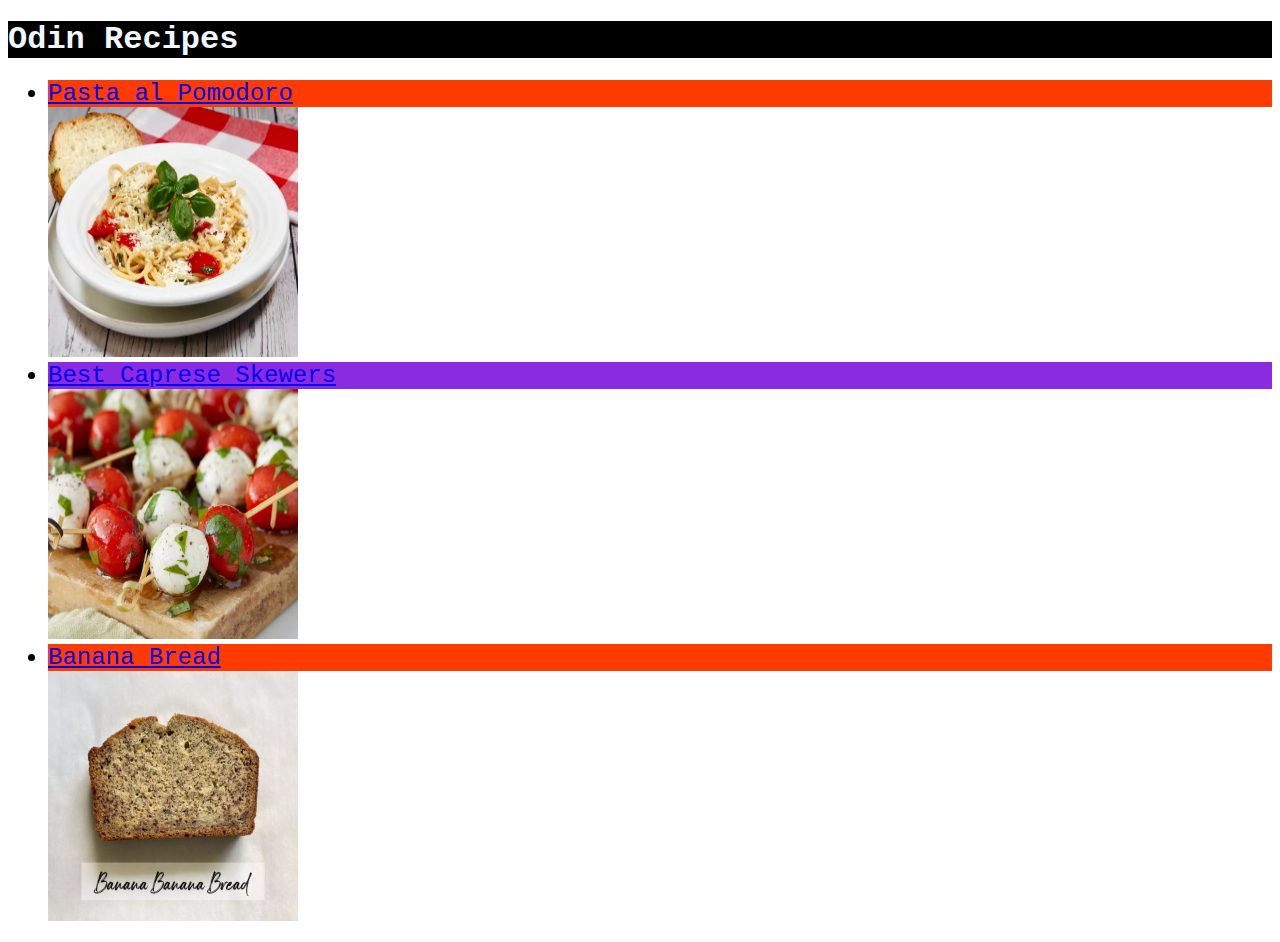
==== index.html @ af93b1ff "Modified index.html and added styles.css Added lik to the new styles.css file in the index.html Adde" ====
<!DOCTYPE html>
<html lang="en">

<head>
    <meta charset="UTF-8">
    <title>Recipes</title>
    <link rel="stylesheet" href="styles.css">
</head>

<body>
    <h1 class="title">Odin Recipes</h1>
    <ul>
        <li class="name one"><a href="./recipes/food/pastaalpomodoro.html" target="_blank" rel="noopener noreferrer">Pasta al Pomodoro</a></li>
        <img class="rec-pic-one" src="./images/pastaalpomodoro.jpg" alt="Picture of a pasta al Pomodoro" height="250" width="250"></li>
        <li class="name two"><a href="./recipes/food/caprese_skewers.html" target="_blank" rel="noopener noreferrer">Best Caprese Skewers</a></li>
        <img class="rec-pic-two" src="./images/capreseskewers.jpg" alt="Picture of caprese skewers" height="250" width="250"></li>
        <li class="name three"><a href="./recipes/food/banana_bread.html" target="_blank" rel="noopener noreferrer">Banana Bread</a></li>
        <img class="rec-pic-three" src="./images/bananabread.jpg" alt="Picutre of banana bread" height="250" width="250"></li>
    </ul>
</body>

</html>
---- styles.css ----
body {
    font-family: 'Courier New', Courier, monospace;
}

.title {
    background-color: black;
    color: aliceblue;
    font-size: 32px;
    font-weight: 900;

}

.name {
    background-color: hsl(14, 100%, 50%);
    color: black;
    font-size: 24px;
    font-weight: 500;
}

.two {
    background-color: blueviolet;
    color: black;
    font-size: 24px;
    font-weight: 500;
}

.rec-pic-one {
    background-color: brown;
    color: black;
}
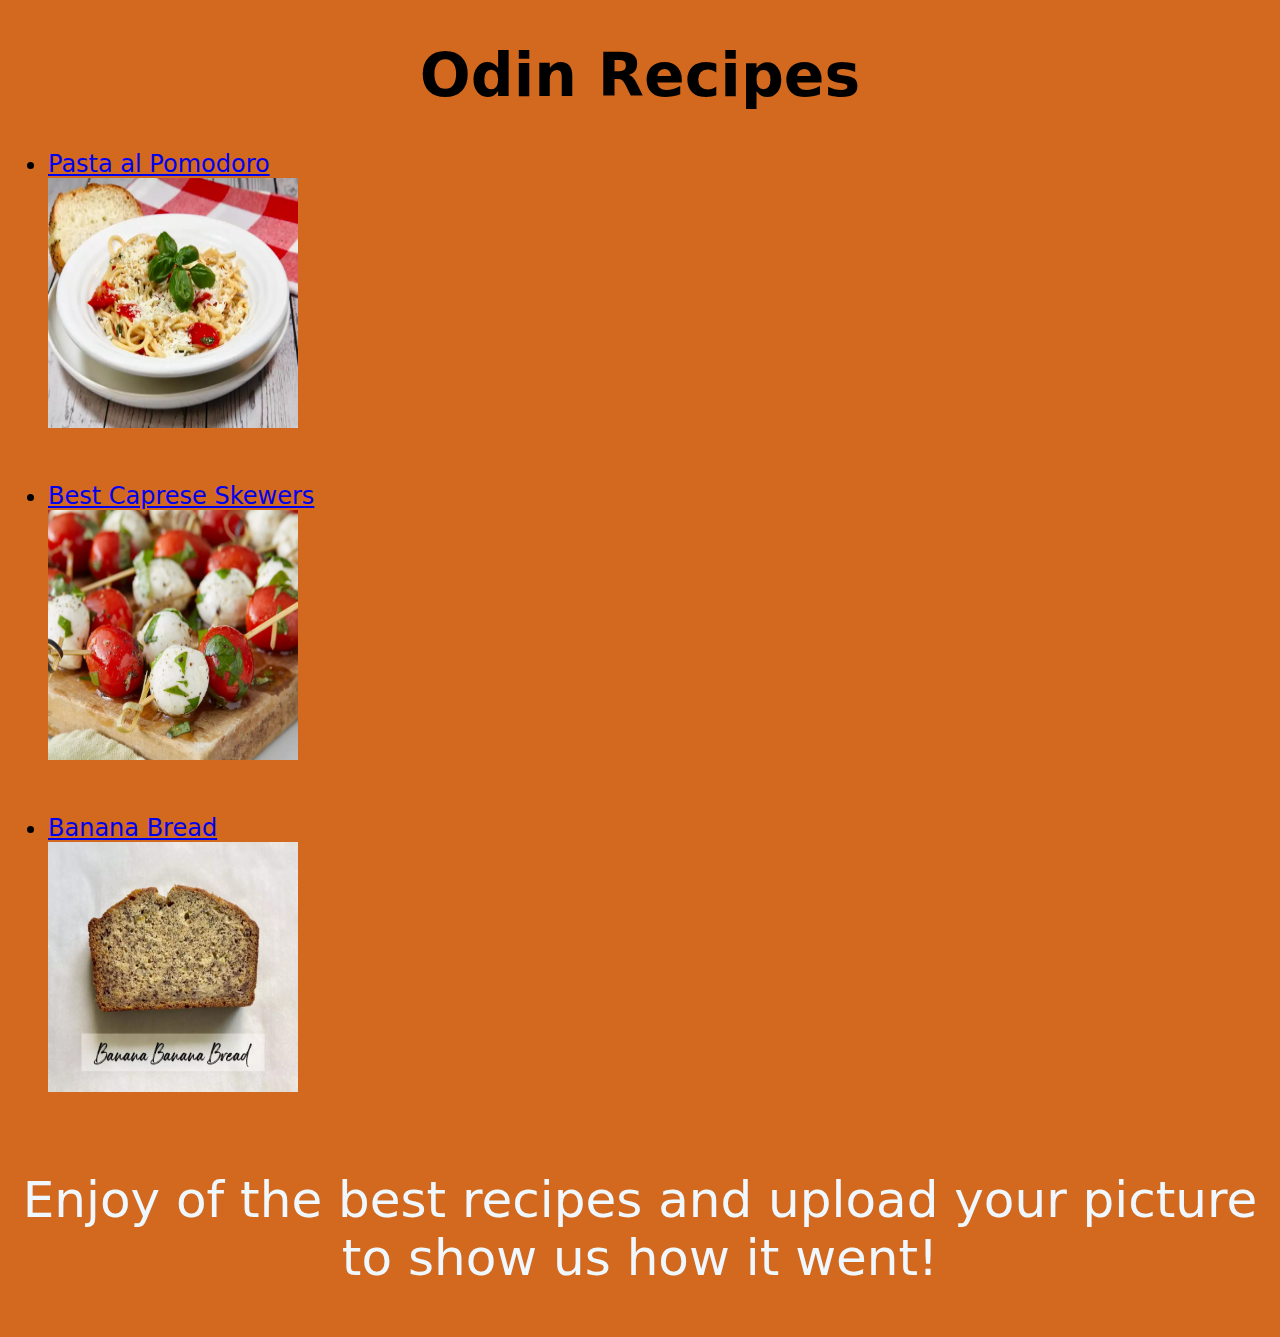
==== commit 5bab6041: "CSS Cascade Added the font family and background color for the principal page. Changed the title of " ====
--- a/index.html
+++ b/index.html
@@ -10,13 +10,20 @@
 <body>
     <h1 class="title">Odin Recipes</h1>
     <ul>
-        <li class="name one"><a href="./recipes/food/pastaalpomodoro.html" target="_blank" rel="noopener noreferrer">Pasta al Pomodoro</a></li>
-        <img class="rec-pic-one" src="./images/pastaalpomodoro.jpg" alt="Picture of a pasta al Pomodoro" height="250" width="250"></li>
-        <li class="name two"><a href="./recipes/food/caprese_skewers.html" target="_blank" rel="noopener noreferrer">Best Caprese Skewers</a></li>
-        <img class="rec-pic-two" src="./images/capreseskewers.jpg" alt="Picture of caprese skewers" height="250" width="250"></li>
-        <li class="name three"><a href="./recipes/food/banana_bread.html" target="_blank" rel="noopener noreferrer">Banana Bread</a></li>
-        <img class="rec-pic-three" src="./images/bananabread.jpg" alt="Picutre of banana bread" height="250" width="250"></li>
+        <div>
+            <li class="name one"><a href="./recipes/food/pastaalpomodoro.html" target="_blank" rel="noopener noreferrer">Pasta al Pomodoro</a></li>
+            <img class="spaced-image" src="./images/pastaalpomodoro.jpg" alt="Picture of a pasta al Pomodoro" height="250" width="250"></li>  
+        </div>
+        <div>
+            <li class="name two"><a href="./recipes/food/caprese_skewers.html" target="_blank" rel="noopener noreferrer">Best Caprese Skewers</a></li>
+            <img class="spaced-image" src="./images/capreseskewers.jpg" alt="Picture of caprese skewers" height="250" width="250"></li>
+        </div>
+        <div>
+            <li class="name three"><a href="./recipes/food/banana_bread.html" target="_blank" rel="noopener noreferrer">Banana Bread</a></li>
+            <img class="spaced-image" src="./images/bananabread.jpg" alt="Picutre of banana bread" height="250" width="250"></li>
+        </div>
     </ul>
+    <p class="description">Enjoy of the best recipes and upload your picture to show us how it went!</p>
 </body>
 
 </html>--- a/styles.css
+++ b/styles.css
@@ -1,31 +1,30 @@
 body {
-    font-family: 'Courier New', Courier, monospace;
+    font-family: system-ui, -apple-system, BlinkMacSystemFont, 'Segoe UI', Roboto, Oxygen, Ubuntu, Cantarell, 'Open Sans', 'Helvetica Neue', sans-serif;
+    background-color: chocolate;
 }
 
 .title {
-    background-color: black;
-    color: aliceblue;
-    font-size: 32px;
+    color: black;
+    font-size: 60px;
     font-weight: 900;
+    text-align: center;
 
 }
 
 .name {
-    background-color: hsl(14, 100%, 50%);
     color: black;
     font-size: 24px;
     font-weight: 500;
 }
 
-.two {
-    background-color: blueviolet;
-    color: black;
-    font-size: 24px;
-    font-weight: 500;
+.description {
+    color: aliceblue;
+    font-size: 50px;
+    font-weight: 2000;
+    text-align: center;
+    margin-top: 25px;
 }
 
-.rec-pic-one {
-    background-color: brown;
-    color: black;
-}
-
+.spaced-image {
+    margin-bottom: 50px;
+}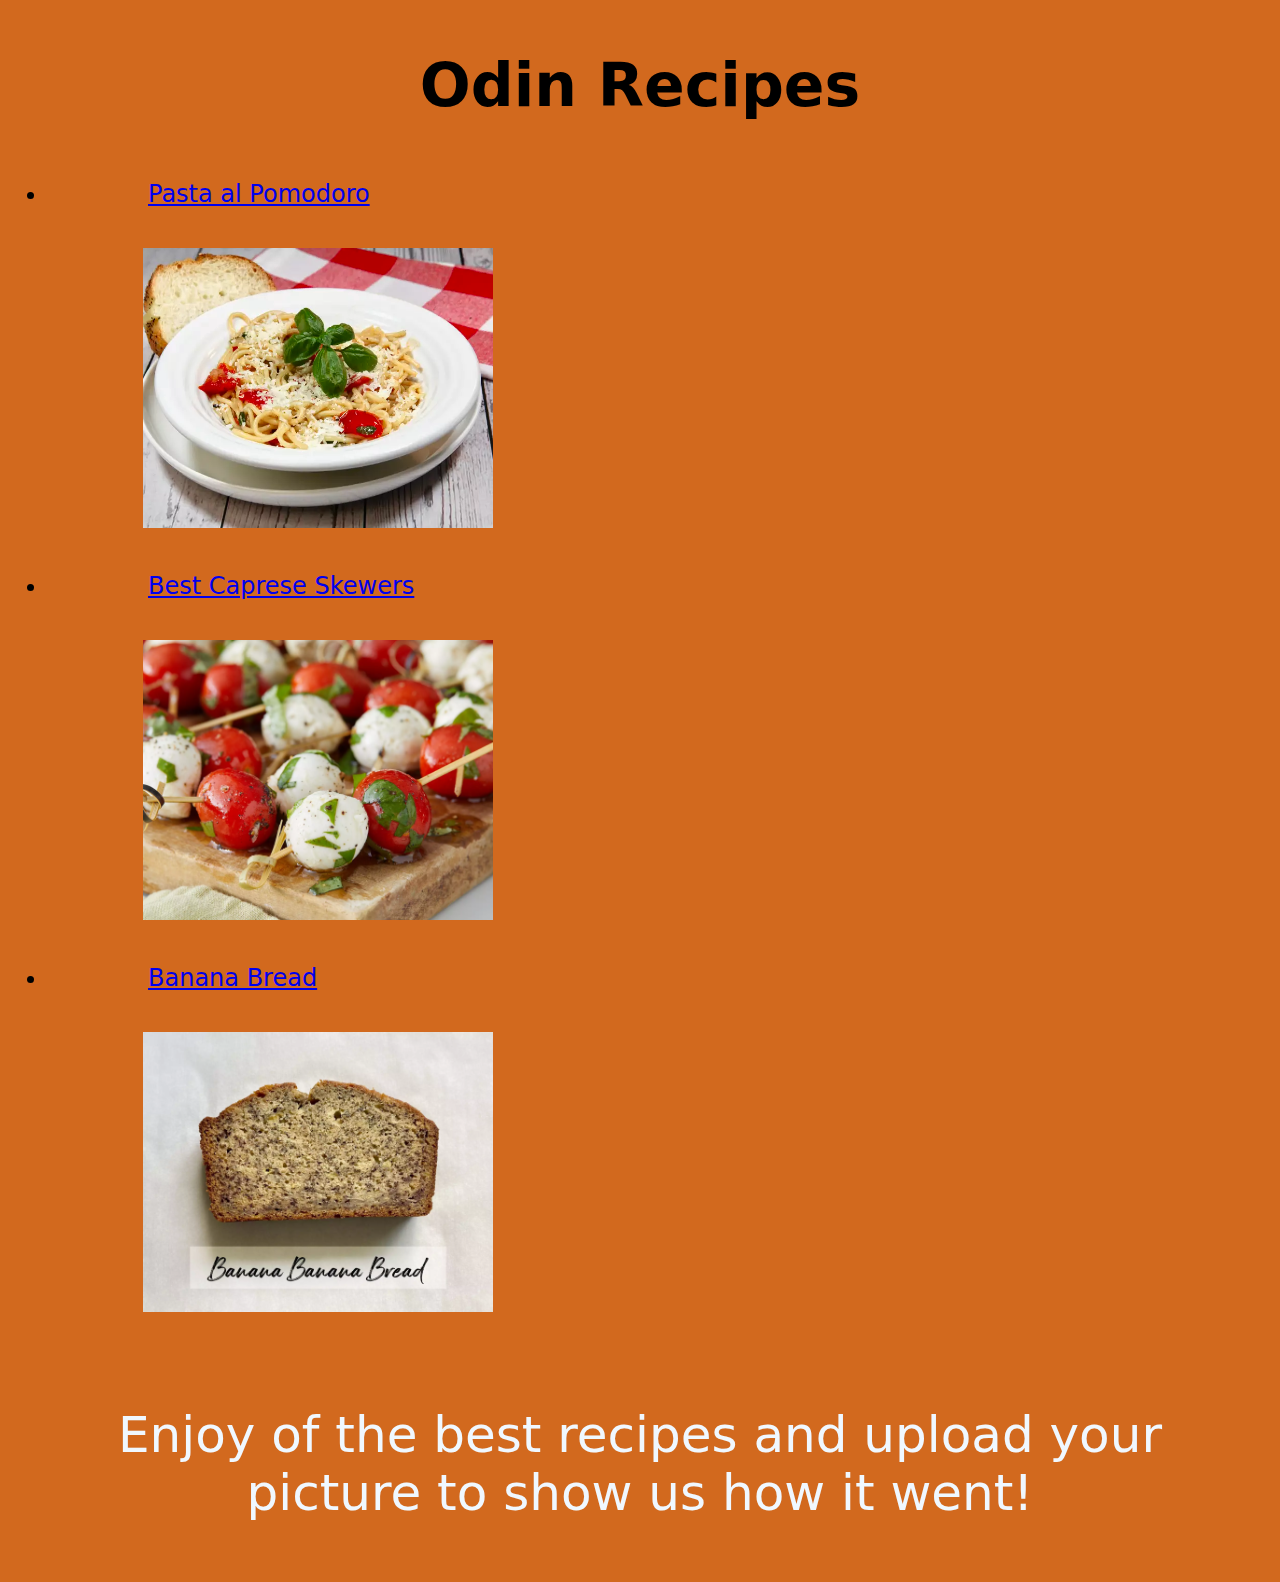
==== commit 648499b6: "Padding, borders, and margings Added padding to title, name, images, and description Added margins t" ====
--- a/index.html
+++ b/index.html
@@ -4,6 +4,7 @@
 <head>
     <meta charset="UTF-8">
     <title>Recipes</title>
+    <!--External link for css -->
     <link rel="stylesheet" href="styles.css">
 </head>
 
--- a/styles.css
+++ b/styles.css
@@ -1,30 +1,54 @@
 body {
     font-family: system-ui, -apple-system, BlinkMacSystemFont, 'Segoe UI', Roboto, Oxygen, Ubuntu, Cantarell, 'Open Sans', 'Helvetica Neue', sans-serif;
     background-color: chocolate;
+    box-sizing: border-box;
+    
 }
 
 .title {
+    box-sizing: content-box;
     color: black;
     font-size: 60px;
     font-weight: 900;
     text-align: center;
+    width: 700;
+    height: 900;
+    padding: 10px 100px;
+    margin left: 350px;
+    margin to: 350px 100px 100px 100px;
+    border: 50px;
 
 }
 
 .name {
+    box-sizing: content-box;
+    padding-top: 10px;
+    padding-right: 100px;
+    padding-bottom: 10px;
+    padding-left: 100px;
     color: black;
     font-size: 24px;
     font-weight: 500;
+    
+}
+.spaced-image {
+    box-sizing: border-box;
+    width: 500px;
+    height: 300px;
+    padding-top: 10px;
+    padding-right: 75px;
+    padding-bottom: 10px;
+    padding-left: 75px;
+    border: 1px;
+    margin: 20px;
 }
 
 .description {
+    box-sizing: content-box;
     color: aliceblue;
     font-size: 50px;
-    font-weight: 2000;
     text-align: center;
-    margin-top: 25px;
-}
-
-.spaced-image {
-    margin-bottom: 50px;
+    width: 500;
+    height: 600;
+    padding: 10px 100px;
 }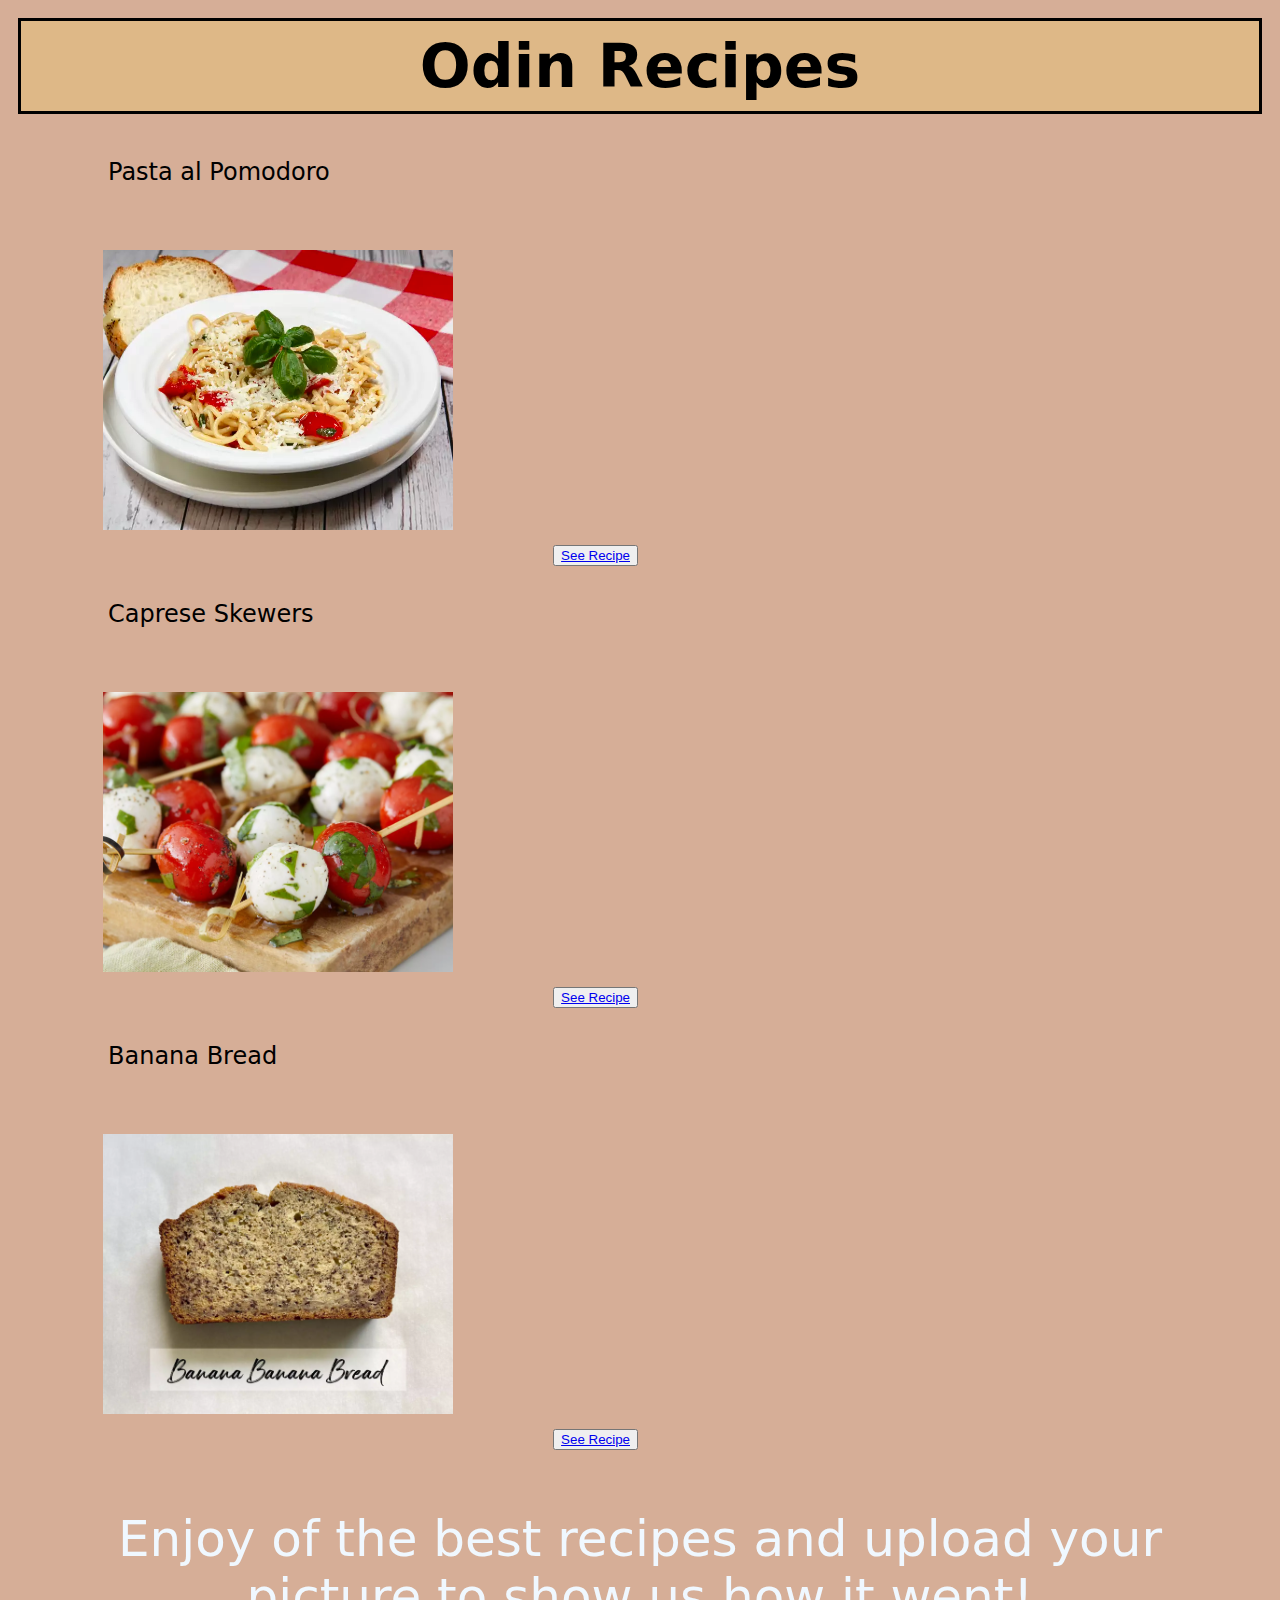
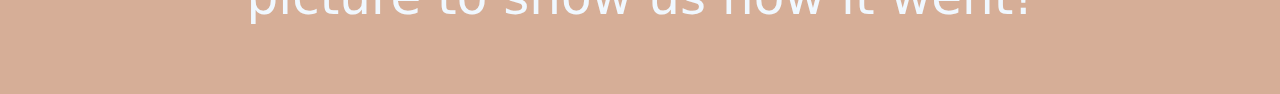
==== commit 5d1cb3a6: "Fixed order in index.html and added styling Changed the order of the image shown and the see recipe " ====
--- a/index.html
+++ b/index.html
@@ -10,20 +10,28 @@
 
 <body>
     <h1 class="title">Odin Recipes</h1>
-    <ul>
         <div>
-            <li class="name one"><a href="./recipes/food/pastaalpomodoro.html" target="_blank" rel="noopener noreferrer">Pasta al Pomodoro</a></li>
-            <img class="spaced-image" src="./images/pastaalpomodoro.jpg" alt="Picture of a pasta al Pomodoro" height="250" width="250"></li>  
+            <div class="name one"><p>Pasta al Pomodoro</p>
         </div>
         <div>
-            <li class="name two"><a href="./recipes/food/caprese_skewers.html" target="_blank" rel="noopener noreferrer">Best Caprese Skewers</a></li>
-            <img class="spaced-image" src="./images/capreseskewers.jpg" alt="Picture of caprese skewers" height="250" width="250"></li>
+            <img class="spaced-image one" src="./images/pastaalpomodoro.jpg" alt="Picture of a pasta al Pomodoro" height="250" width="250"></img>  
+            <button><a href="./recipes/food/pastaalpomodoro.html" target="_blank" rel="noopener noreferrer">See Recipe</a></button>
+        
         </div>
         <div>
-            <li class="name three"><a href="./recipes/food/banana_bread.html" target="_blank" rel="noopener noreferrer">Banana Bread</a></li>
-            <img class="spaced-image" src="./images/bananabread.jpg" alt="Picutre of banana bread" height="250" width="250"></li>
+            <div class="name two"><p>Caprese Skewers</p>
         </div>
-    </ul>
+        <div>
+            <img class="spaced-image two" src="./images/capreseskewers.jpg" alt="Picture of caprese skewers" height="250" width="250"></img>
+            <button><a href="./recipes/food/caprese_skewers.html" target="_blank" rel="noopener noreferrer">See Recipe</a></button>
+        </div>
+        <div>
+            <div class="name three"><p>Banana Bread</p>
+        </div>
+        <div>
+            <img class="spaced-image three" src="./images/bananabread.jpg" alt="Picutre of banana bread" height="250" width="250"></img>
+            <button><a href="./recipes/food/banana_bread.html" target="_blank" rel="noopener noreferrer">See Recipe</a></button>
+        </div>
     <p class="description">Enjoy of the best recipes and upload your picture to show us how it went!</p>
 </body>
 
--- a/styles.css
+++ b/styles.css
@@ -1,12 +1,13 @@
 body {
     font-family: system-ui, -apple-system, BlinkMacSystemFont, 'Segoe UI', Roboto, Oxygen, Ubuntu, Cantarell, 'Open Sans', 'Helvetica Neue', sans-serif;
-    background-color: chocolate;
-    box-sizing: border-box;
+    background-color: rgb(214, 174, 151);
+    display:inline-block;
     
 }
 
 .title {
     box-sizing: content-box;
+    display: block;
     color: black;
     font-size: 60px;
     font-weight: 900;
@@ -14,14 +15,15 @@
     width: 700;
     height: 900;
     padding: 10px 100px;
-    margin left: 350px;
-    margin to: 350px 100px 100px 100px;
-    border: 50px;
+    background-color: burlywood;
+    margin: 10px;
+    border: solid 3px;
 
 }
 
 .name {
     box-sizing: content-box;
+    display: inline-block;
     padding-top: 10px;
     padding-right: 100px;
     padding-bottom: 10px;
@@ -33,6 +35,7 @@
 }
 .spaced-image {
     box-sizing: border-box;
+    display: inline-block;
     width: 500px;
     height: 300px;
     padding-top: 10px;
@@ -45,6 +48,7 @@
 
 .description {
     box-sizing: content-box;
+    display: inline-block;
     color: aliceblue;
     font-size: 50px;
     text-align: center;
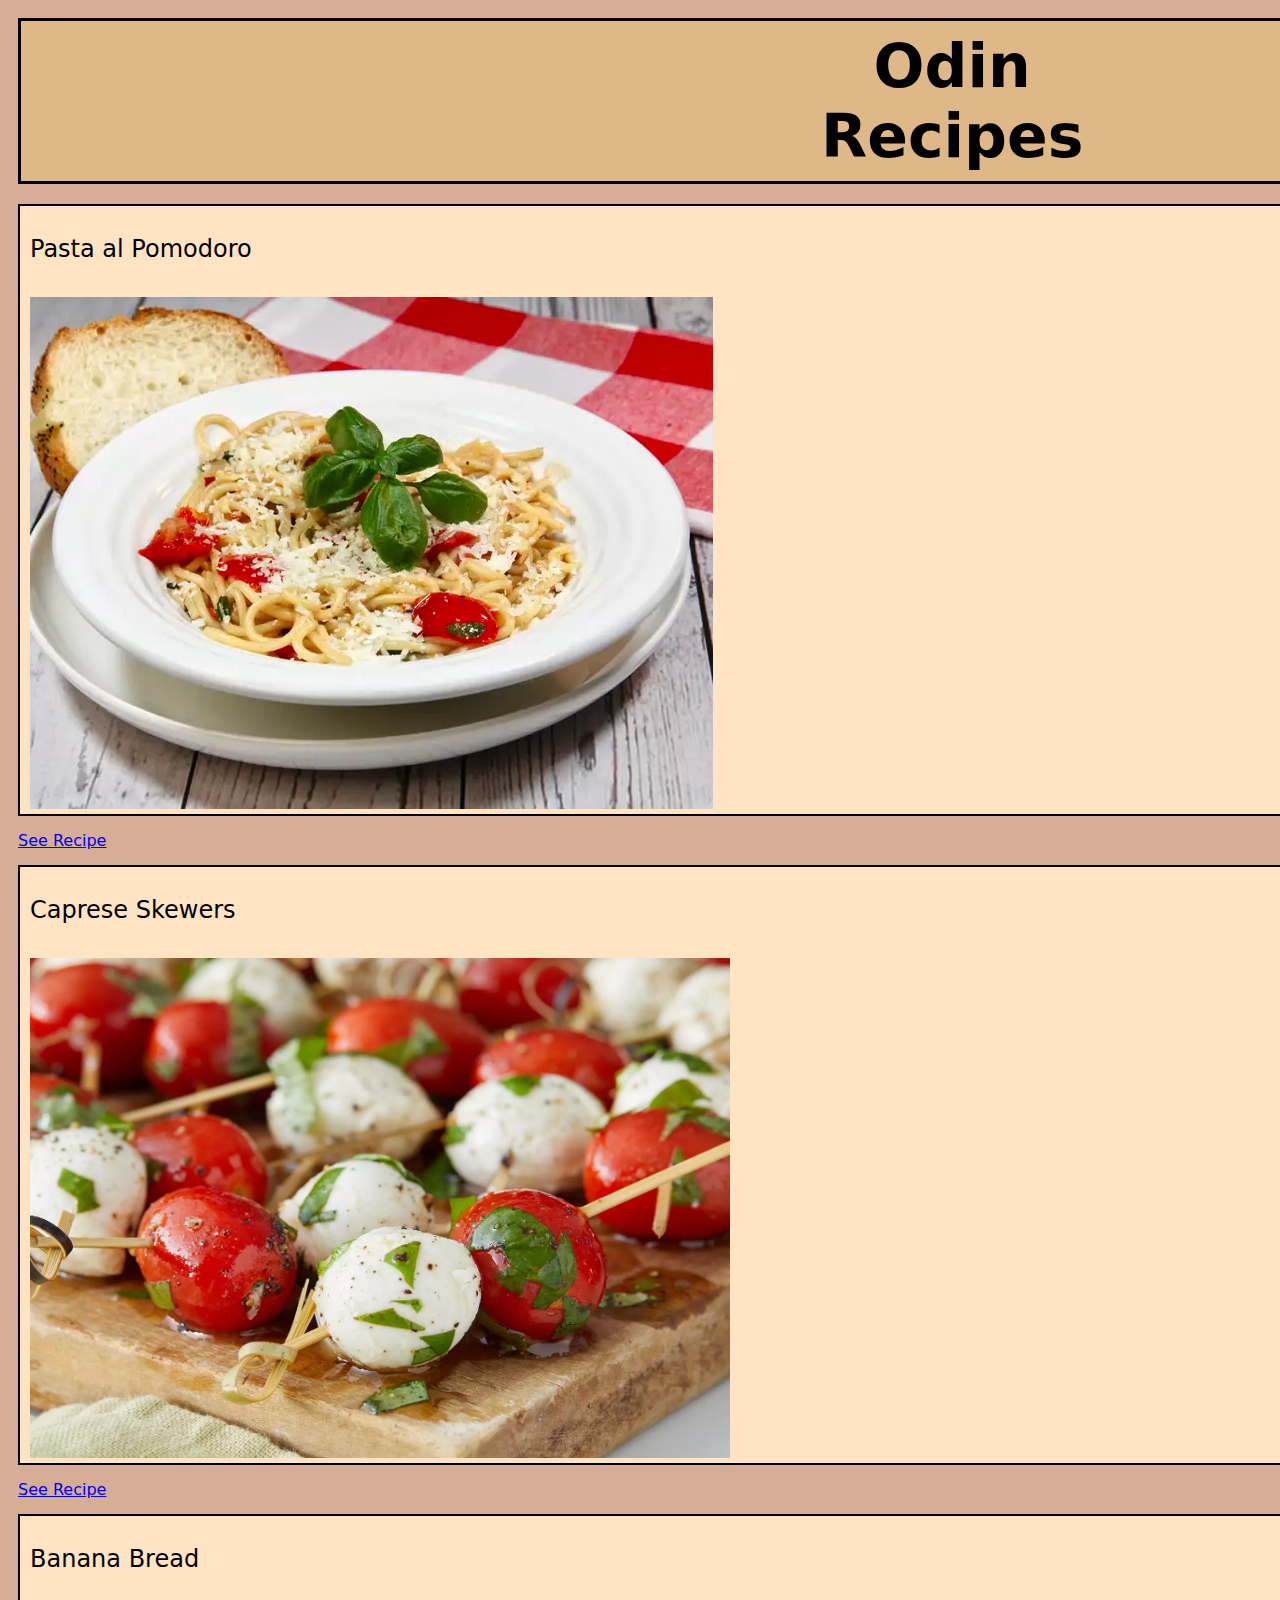
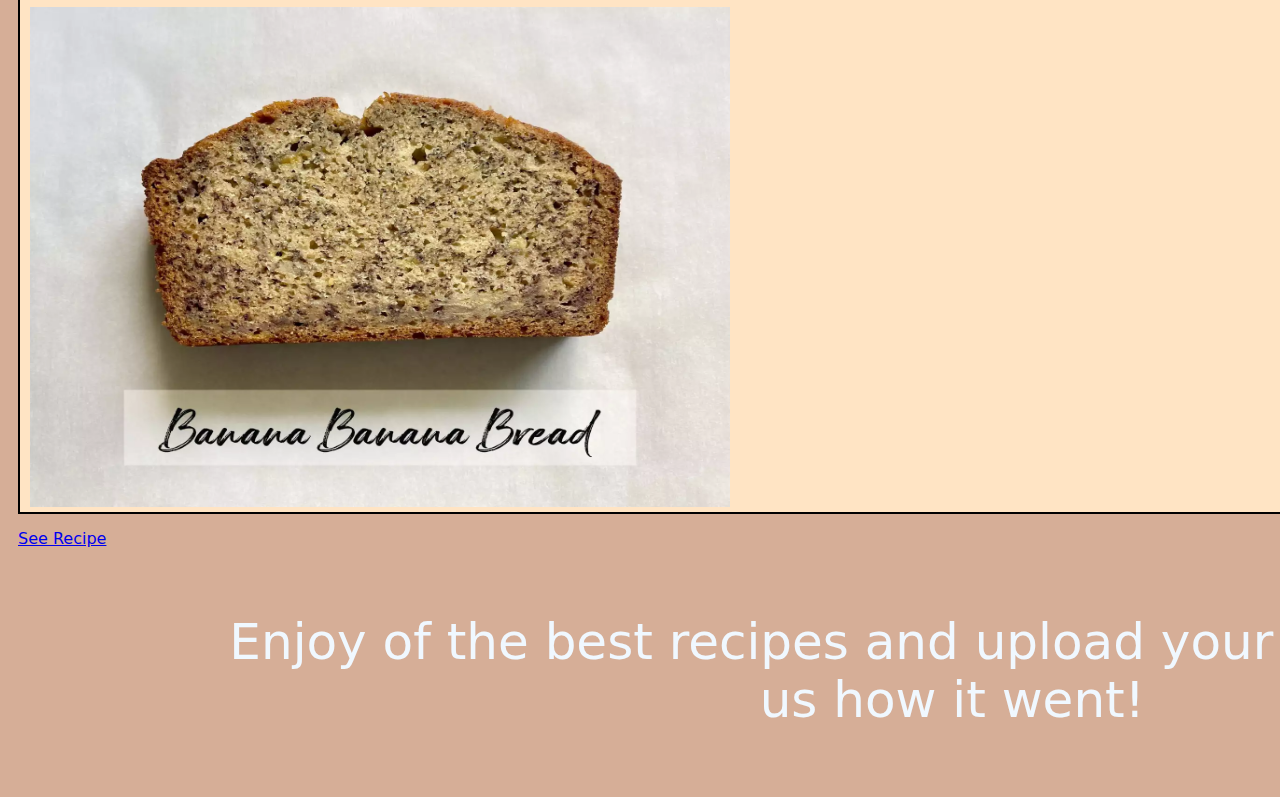
==== commit 8aa04fdc: "Fix styles.css and index.html Added div between images and see recipe link Added div between images," ====
--- a/index.html
+++ b/index.html
@@ -14,23 +14,28 @@
             <div class="name one"><p>Pasta al Pomodoro</p>
         </div>
         <div>
-            <img class="spaced-image one" src="./images/pastaalpomodoro.jpg" alt="Picture of a pasta al Pomodoro" height="250" width="250"></img>  
-            <button><a href="./recipes/food/pastaalpomodoro.html" target="_blank" rel="noopener noreferrer">See Recipe</a></button>
-        
+            <img class="image one" src="./images/pastaalpomodoro.jpg" alt="Picture of a pasta al Pomodoro" height="250" width="250"></img>  
+        </div>
+        <div>
+            <div class="see recipe"><a href="./recipes/food/pastaalpomodoro.html" target="_blank" rel="noopener noreferrer">See Recipe</a></div>
         </div>
         <div>
             <div class="name two"><p>Caprese Skewers</p>
         </div>
         <div>
-            <img class="spaced-image two" src="./images/capreseskewers.jpg" alt="Picture of caprese skewers" height="250" width="250"></img>
-            <button><a href="./recipes/food/caprese_skewers.html" target="_blank" rel="noopener noreferrer">See Recipe</a></button>
+            <img class="image two" src="./images/capreseskewers.jpg" alt="Picture of caprese skewers" height="250" width="250"></img>
+        </div>
+        <div>
+            <div class="see recipe"><a href="./recipes/food/caprese_skewers.html" target="_blank" rel="noopener noreferrer">See Recipe</a></div>
         </div>
         <div>
             <div class="name three"><p>Banana Bread</p>
         </div>
         <div>
-            <img class="spaced-image three" src="./images/bananabread.jpg" alt="Picutre of banana bread" height="250" width="250"></img>
-            <button><a href="./recipes/food/banana_bread.html" target="_blank" rel="noopener noreferrer">See Recipe</a></button>
+            <img class="image three" src="./images/bananabread.jpg" alt="Picutre of banana bread" height="250" width="250"></img>
+        </div>
+        <div>
+            <div class="see recipe"><a href="./recipes/food/banana_bread.html" target="_blank" rel="noopener noreferrer">See Recipe</a></div>
         </div>
     <p class="description">Enjoy of the best recipes and upload your picture to show us how it went!</p>
 </body>
--- a/styles.css
+++ b/styles.css
@@ -12,40 +12,134 @@
     font-size: 60px;
     font-weight: 900;
     text-align: center;
-    width: 700;
+    width: 1200;
     height: 900;
-    padding: 10px 100px;
+    padding-left: 800px;
+    padding-top: 10px;
+    padding-bottom: 10px;
+    padding-right: 800px;
     background-color: burlywood;
     margin: 10px;
     border: solid 3px;
 
 }
 
-.name {
+.name.one {
     box-sizing: content-box;
     display: inline-block;
-    padding-top: 10px;
-    padding-right: 100px;
-    padding-bottom: 10px;
-    padding-left: 100px;
     color: black;
     font-size: 24px;
     font-weight: 500;
-    
-}
-.spaced-image {
-    box-sizing: border-box;
-    display: inline-block;
-    width: 500px;
-    height: 300px;
-    padding-top: 10px;
-    padding-right: 75px;
-    padding-bottom: 10px;
-    padding-left: 75px;
-    border: 1px;
-    margin: 20px;
+    text-align: center;
+    width: auto;
+    height: auto;
+    padding: 5px 1090px 5px 10px;
+    background-color: bisque;
+    margin: 10px;
+    border-top: solid 2px;
+    border-left: solid 2px;
+    border-right: solid 2px;
+    border bottom: 0;
 }
 
+.name.two {
+    box-sizing: content-box;
+    display: inline-block;
+    color: black;
+    font-size: 24px;
+    font-weight: 500;
+    text-align: center;
+    width: auto;
+    height: auto;
+    padding: 5px 1109px  5px 10px;
+    background-color: bisque;
+    margin: 10px;
+    border-top: solid 2px;
+    border-left: solid 2px;
+    border-right: solid 2px;
+    border bottom: 0;
+}
+
+.name.three {
+    box-sizing: content-box;
+    display: inline-block;
+    color: black;
+    font-size: 24px;
+    font-weight: 500;
+    text-align: center;
+    width: auto;
+    height: auto;
+    padding: 5px 1141px  5px 10px;
+    background-color: bisque;
+    margin-top: 10px;
+    margin-right: 50px;
+    margin-bottom: 0px;
+    margin-left: 10px;
+    border-top: solid 2px;
+    border-left: solid 2px;
+    border-right: solid 2px;
+    border bottom: 0;
+}
+
+.image.one {
+    box-sizing: content-box;
+    display: block;
+    background-color: bisque;
+    width: auto;
+    height: auto;
+    padding: 5px 620px 5px 10px;
+    background-color: bisque;
+    margin-top: -10px;
+    margin-bottom: 10px;
+    margin-right: 10px;
+    margin-left: 10px;
+    border-top: 0;
+    border-left: solid 2px;
+    border-right: solid 2px;
+    border-bottom: solid 2px;;
+}
+
+.image.two {
+    box-sizing: content-box;
+    display: block;
+    background-color: bisque;
+    width: 700px;
+    height: 500px;
+    padding: 5px 600px 5px 10px;
+    background-color: bisque;
+    margin-top: -10px;
+    margin-bottom: 10px;
+    margin-right: 100px;
+    margin-left: 10px;
+    border-top: 0;
+    border-left: solid 2px;
+    border-right: solid 2px;
+    border-bottom: solid 2px;
+}
+
+.image.three {
+    box-sizing: content-box;
+    display: block;
+    background-color: bisque;
+    width: 700px;
+    height: 500px;
+    padding: 5px 600px 5px 10px;
+    background-color: bisque;
+    margin-top: 0px;
+    margin-bottom: 10px;
+    margin-right: 10px;
+    margin-left: 10px;
+    border-top: 0;
+    border-left: solid 2px;
+    border-right: solid 2px;
+    border-bottom: solid 2px;
+}
+
+.recipe {
+    box-sizing: content-box;
+    display: block;
+    padding: 5px 600px 5px 10px;
+}
 .description {
     box-sizing: content-box;
     display: inline-block;
@@ -54,5 +148,5 @@
     text-align: center;
     width: 500;
     height: 600;
-    padding: 10px 100px;
+    padding: 10px 200px;
 }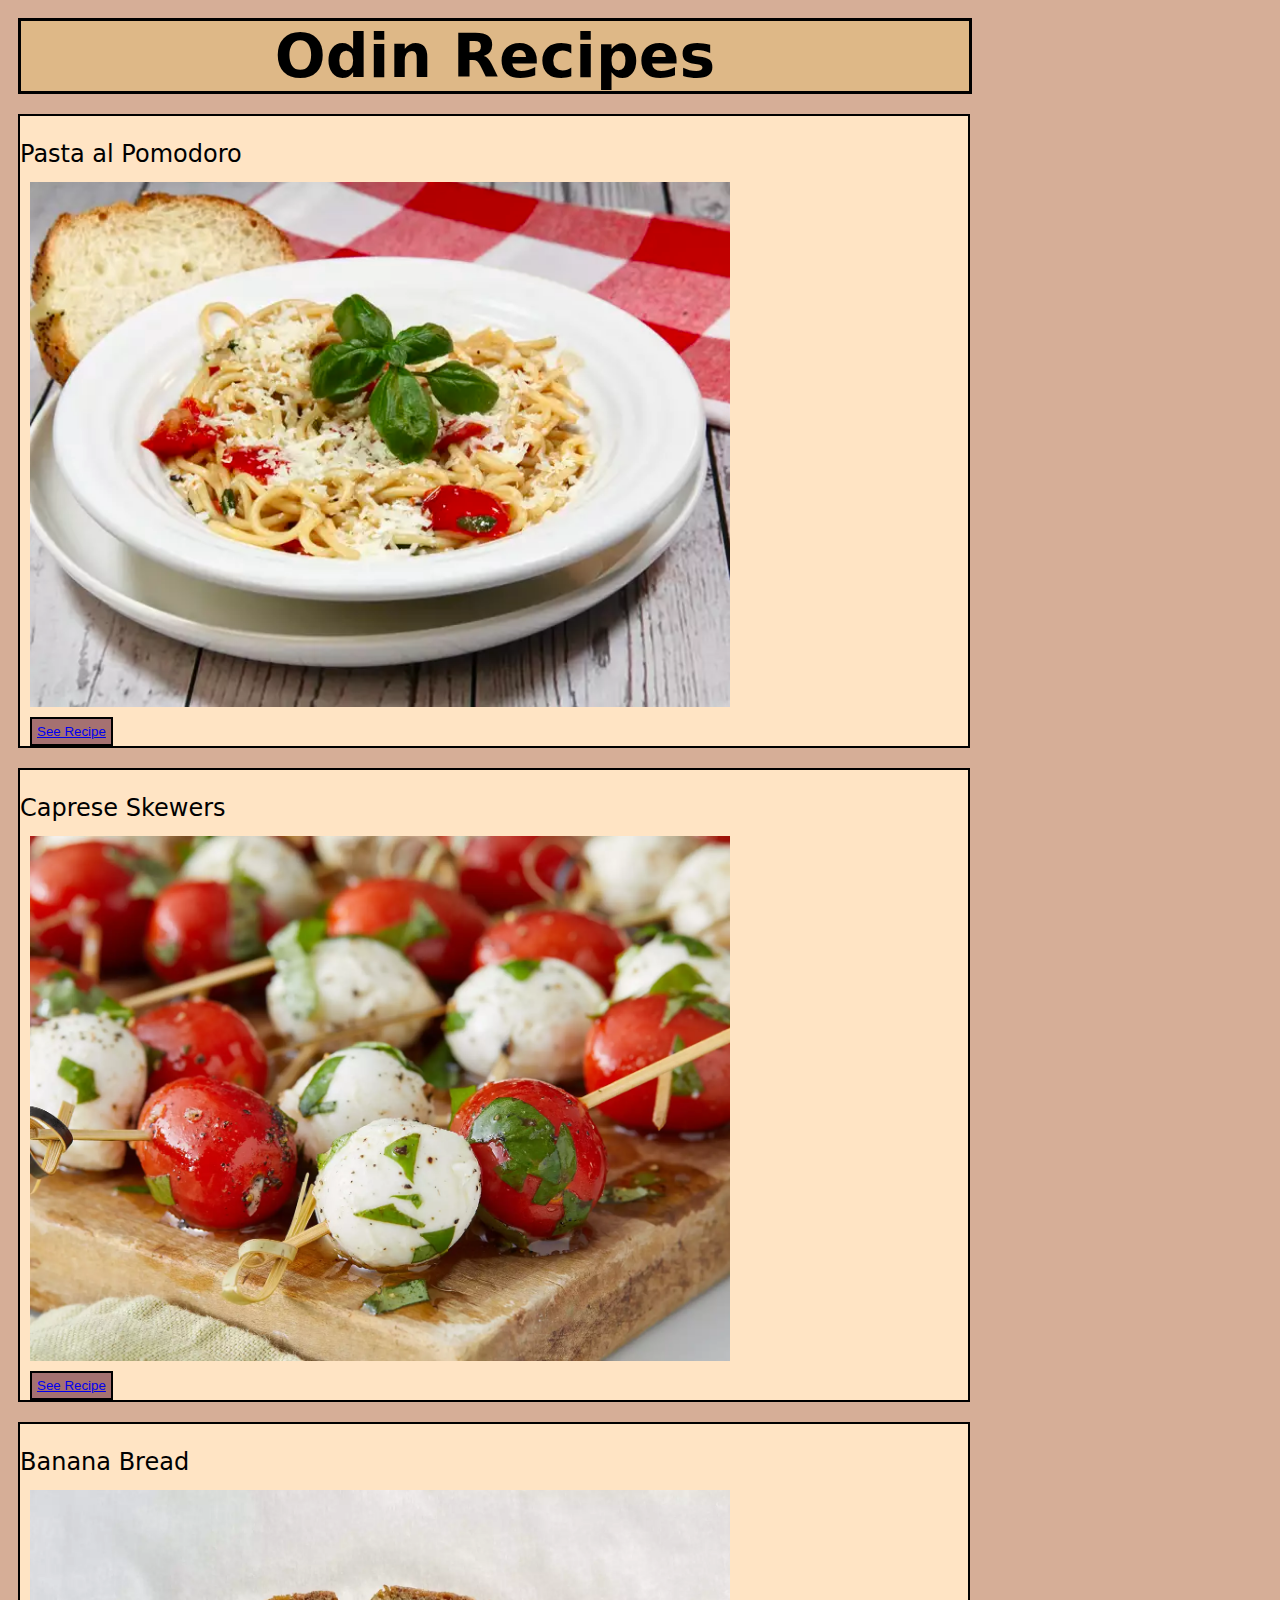
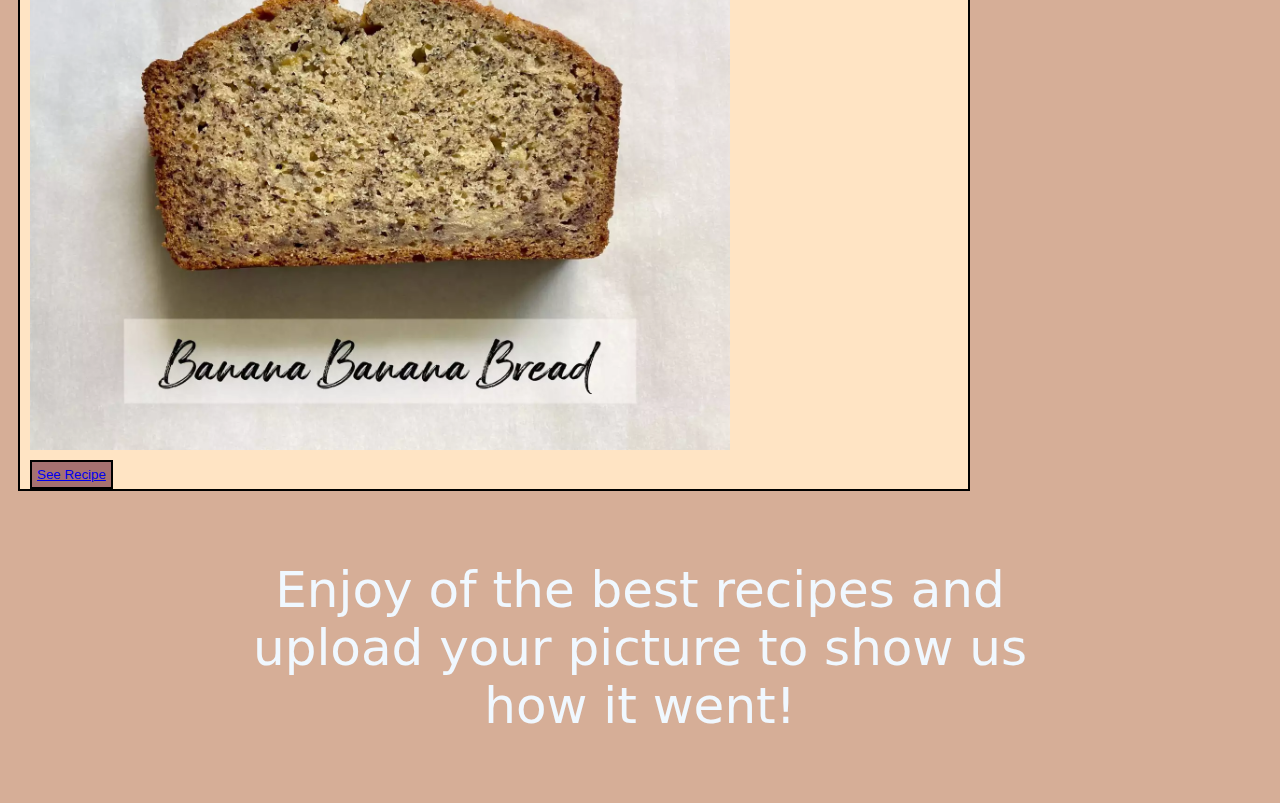
==== commit 978738af: "Fixed the index.html and styles.css Fixed tags regrouping different classes. Fixed styles.css to add" ====
--- a/index.html
+++ b/index.html
@@ -10,33 +10,28 @@
 
 <body>
     <h1 class="title">Odin Recipes</h1>
-        <div>
-            <div class="name one"><p>Pasta al Pomodoro</p>
-        </div>
-        <div>
-            <img class="image one" src="./images/pastaalpomodoro.jpg" alt="Picture of a pasta al Pomodoro" height="250" width="250"></img>  
-        </div>
-        <div>
-            <div class="see recipe"><a href="./recipes/food/pastaalpomodoro.html" target="_blank" rel="noopener noreferrer">See Recipe</a></div>
-        </div>
-        <div>
-            <div class="name two"><p>Caprese Skewers</p>
-        </div>
-        <div>
-            <img class="image two" src="./images/capreseskewers.jpg" alt="Picture of caprese skewers" height="250" width="250"></img>
-        </div>
-        <div>
-            <div class="see recipe"><a href="./recipes/food/caprese_skewers.html" target="_blank" rel="noopener noreferrer">See Recipe</a></div>
-        </div>
-        <div>
-            <div class="name three"><p>Banana Bread</p>
-        </div>
-        <div>
-            <img class="image three" src="./images/bananabread.jpg" alt="Picutre of banana bread" height="250" width="250"></img>
-        </div>
-        <div>
-            <div class="see recipe"><a href="./recipes/food/banana_bread.html" target="_blank" rel="noopener noreferrer">See Recipe</a></div>
-        </div>
+    <div class="name">
+        <p>Pasta al Pomodoro</p>
+        <img class="image" src="./images/pastaalpomodoro.jpg" alt="Picture of a pasta al Pomodoro" height="250"
+            width="250"></img>
+        <button class="button" type="button"><a href="./recipes/food/pastaalpomodoro.html" target="_blank"
+                rel="noopener noreferrer">See Recipe</a></button>
+    </div>
+    <div class="name">
+        <p>Caprese Skewers</p>
+        <img class="image" src="./images/capreseskewers.jpg" alt="Picture of caprese skewers" height="250"
+            width="250"></img>
+        <button class="button" type="button"><a href="./recipes/food/caprese_skewers.html" target="_blank"
+            rel="noopener noreferrer">See Recipe</a></button>
+    </div>
+    <div class="name">
+        <p>Banana Bread</p>
+        <img class="image" src="./images/bananabread.jpg" alt="Picutre of banana bread" height="250"
+            width="250"></img>
+        <button class="button" type="button"><a href="./recipes/food/banana_bread.html" target="_blank"
+                rel="noopener noreferrer">See Recipe</a></button>
+    </div>
+    </div>
     <p class="description">Enjoy of the best recipes and upload your picture to show us how it went!</p>
 </body>
 
--- a/styles.css
+++ b/styles.css
@@ -12,133 +12,48 @@
     font-size: 60px;
     font-weight: 900;
     text-align: center;
-    width: 1200;
+    width: 75%;
     height: 900;
-    padding-left: 800px;
-    padding-top: 10px;
-    padding-bottom: 10px;
-    padding-right: 800px;
     background-color: burlywood;
     margin: 10px;
     border: solid 3px;
-
 }
 
-.name.one {
+.name {
     box-sizing: content-box;
     display: inline-block;
     color: black;
     font-size: 24px;
     font-weight: 500;
-    text-align: center;
-    width: auto;
+    text-align: left;
+    width: 75%;
     height: auto;
-    padding: 5px 1090px 5px 10px;
     background-color: bisque;
     margin: 10px;
-    border-top: solid 2px;
-    border-left: solid 2px;
-    border-right: solid 2px;
-    border bottom: 0;
+    padding-left: 10xp;
+    border: solid 2px;
 }
 
-.name.two {
-    box-sizing: content-box;
-    display: inline-block;
-    color: black;
-    font-size: 24px;
-    font-weight: 500;
-    text-align: center;
-    width: auto;
-    height: auto;
-    padding: 5px 1109px  5px 10px;
-    background-color: bisque;
-    margin: 10px;
-    border-top: solid 2px;
-    border-left: solid 2px;
-    border-right: solid 2px;
-    border bottom: 0;
-}
-
-.name.three {
-    box-sizing: content-box;
-    display: inline-block;
-    color: black;
-    font-size: 24px;
-    font-weight: 500;
-    text-align: center;
-    width: auto;
-    height: auto;
-    padding: 5px 1141px  5px 10px;
-    background-color: bisque;
-    margin-top: 10px;
-    margin-right: 50px;
-    margin-bottom: 0px;
-    margin-left: 10px;
-    border-top: solid 2px;
-    border-left: solid 2px;
-    border-right: solid 2px;
-    border bottom: 0;
-}
-
-.image.one {
+.image {
     box-sizing: content-box;
     display: block;
     background-color: bisque;
-    width: auto;
+    width: 700px;
     height: auto;
-    padding: 5px 620px 5px 10px;
     background-color: bisque;
     margin-top: -10px;
     margin-bottom: 10px;
     margin-right: 10px;
     margin-left: 10px;
-    border-top: 0;
-    border-left: solid 2px;
-    border-right: solid 2px;
-    border-bottom: solid 2px;;
 }
 
-.image.two {
+.button {
     box-sizing: content-box;
     display: block;
-    background-color: bisque;
-    width: 700px;
-    height: 500px;
-    padding: 5px 600px 5px 10px;
-    background-color: bisque;
-    margin-top: -10px;
-    margin-bottom: 10px;
-    margin-right: 100px;
+    padding: 5px;
+    background-color: rgb(165, 113, 113);
+    border: solid 2px;
     margin-left: 10px;
-    border-top: 0;
-    border-left: solid 2px;
-    border-right: solid 2px;
-    border-bottom: solid 2px;
-}
-
-.image.three {
-    box-sizing: content-box;
-    display: block;
-    background-color: bisque;
-    width: 700px;
-    height: 500px;
-    padding: 5px 600px 5px 10px;
-    background-color: bisque;
-    margin-top: 0px;
-    margin-bottom: 10px;
-    margin-right: 10px;
-    margin-left: 10px;
-    border-top: 0;
-    border-left: solid 2px;
-    border-right: solid 2px;
-    border-bottom: solid 2px;
-}
-
-.recipe {
-    box-sizing: content-box;
-    display: block;
-    padding: 5px 600px 5px 10px;
 }
 .description {
     box-sizing: content-box;
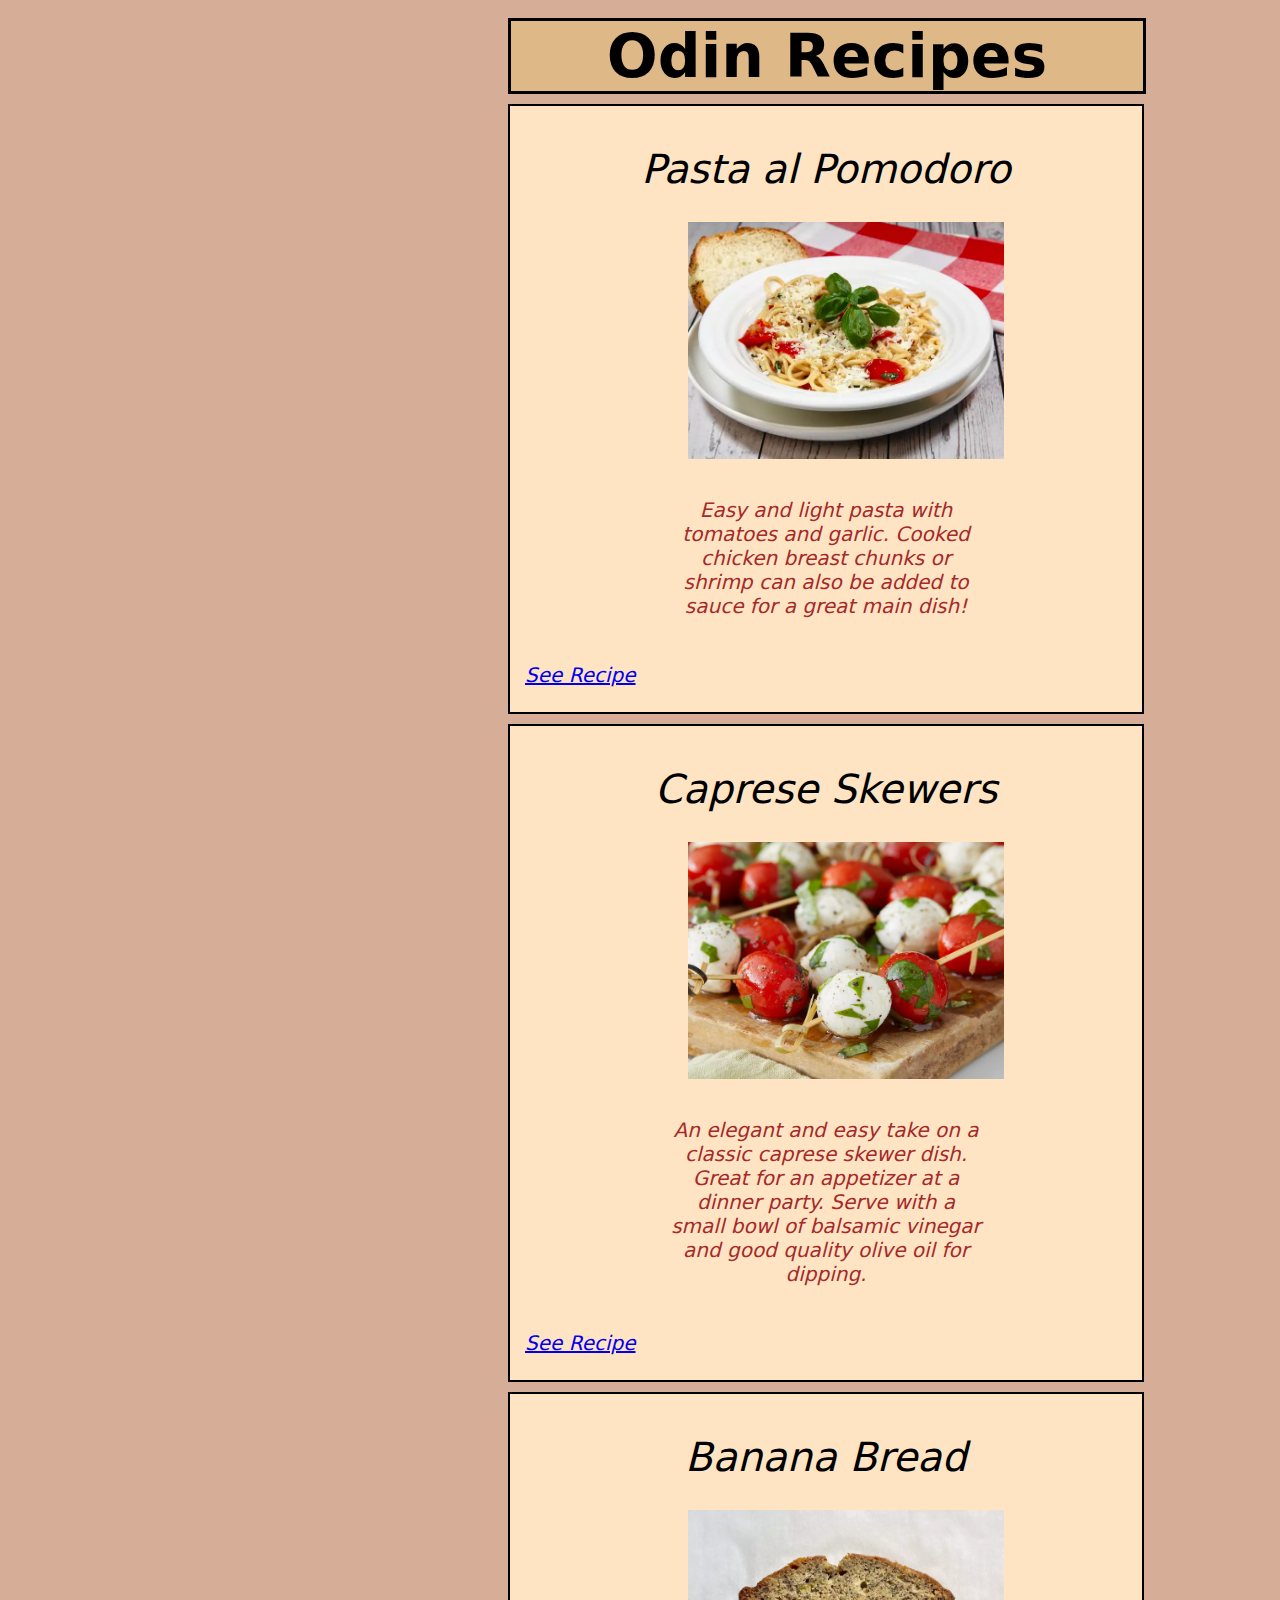
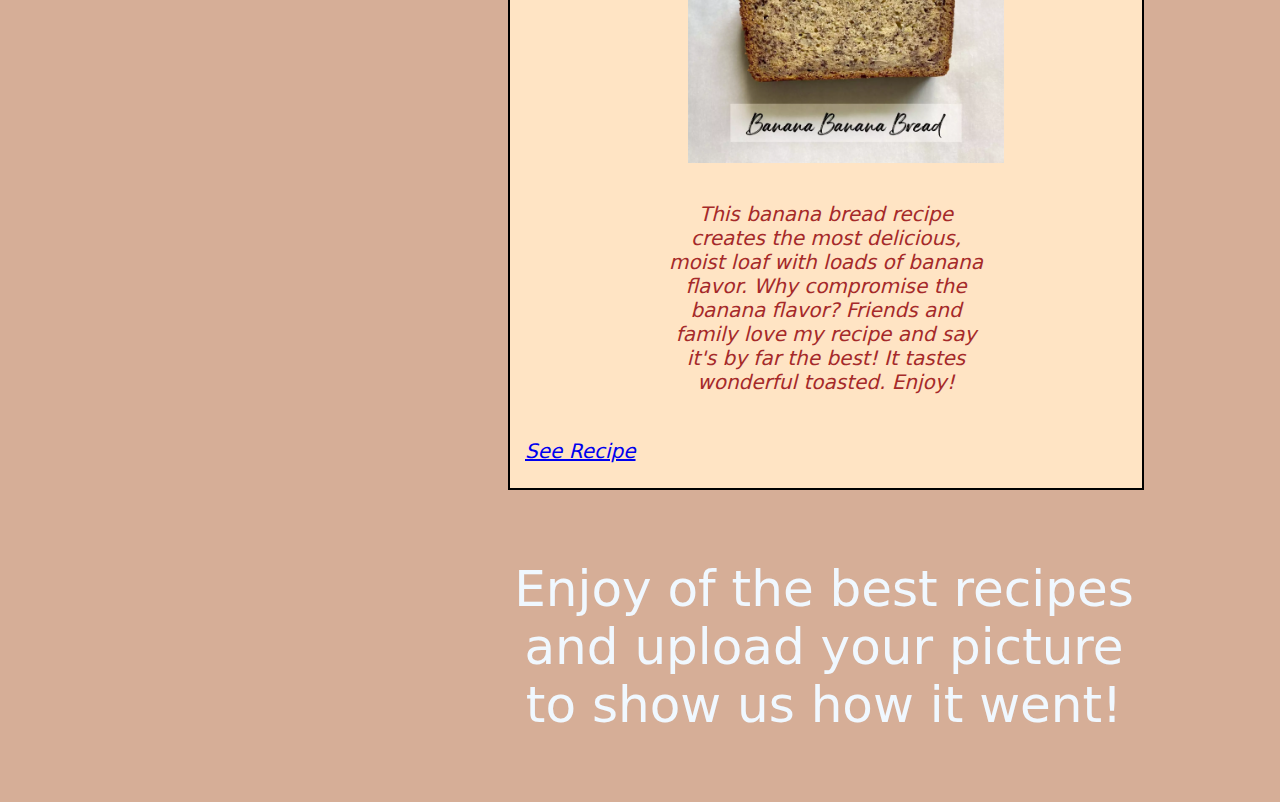
==== commit 84de5643: "Added paragraph to index.html and styles Added a description paragraph in the index.html document Ad" ====
--- a/index.html
+++ b/index.html
@@ -14,25 +14,31 @@
         <p>Pasta al Pomodoro</p>
         <img class="image" src="./images/pastaalpomodoro.jpg" alt="Picture of a pasta al Pomodoro" height="250"
             width="250"></img>
-        <button class="button" type="button"><a href="./recipes/food/pastaalpomodoro.html" target="_blank"
-                rel="noopener noreferrer">See Recipe</a></button>
+        <p class="description">Easy and light pasta with tomatoes and garlic. Cooked chicken breast chunks or shrimp can
+            also be added to sauce for a great main dish!</p>
+        <p class="button"><a href="./recipes/food/pastaalpomodoro.html" target="_blank" rel="noopener noreferrer">See
+                Recipe</a></p>
     </div>
     <div class="name">
         <p>Caprese Skewers</p>
         <img class="image" src="./images/capreseskewers.jpg" alt="Picture of caprese skewers" height="250"
             width="250"></img>
-        <button class="button" type="button"><a href="./recipes/food/caprese_skewers.html" target="_blank"
-            rel="noopener noreferrer">See Recipe</a></button>
+        <p class="description">An elegant and easy take on a classic caprese skewer dish. Great for an appetizer at a
+            dinner party. Serve with a small bowl of balsamic vinegar and good quality olive oil for dipping.</p>
+        <p class="button"><a href="./recipes/food/caprese_skewers.html" target="_blank" rel="noopener noreferrer">See
+                Recipe</a></p>
     </div>
     <div class="name">
         <p>Banana Bread</p>
-        <img class="image" src="./images/bananabread.jpg" alt="Picutre of banana bread" height="250"
-            width="250"></img>
-        <button class="button" type="button"><a href="./recipes/food/banana_bread.html" target="_blank"
-                rel="noopener noreferrer">See Recipe</a></button>
+        <img class="image" src="./images/bananabread.jpg" alt="Picutre of banana bread" height="250" width="250"></img>
+        <p class="description">This banana bread recipe creates the most delicious, moist loaf with loads of banana
+            flavor. Why compromise the banana flavor? Friends and family love my recipe and say it's by far the best! It
+            tastes wonderful toasted. Enjoy!</p>
+        <p class="button"><a href="./recipes/food/banana_bread.html" target="_blank" rel="noopener noreferrer">See
+                Recipe</a></p>
     </div>
     </div>
-    <p class="description">Enjoy of the best recipes and upload your picture to show us how it went!</p>
+    <p class="message">Enjoy of the best recipes and upload your picture to show us how it went!</p>
 </body>
 
 </html>--- a/styles.css
+++ b/styles.css
@@ -12,56 +12,70 @@
     font-size: 60px;
     font-weight: 900;
     text-align: center;
-    width: 75%;
+    width: 50%;
     height: 900;
     background-color: burlywood;
-    margin: 10px;
+    margin-top: 10px;
+    margin-bottom: 10px;
+    margin-left: 500px;
     border: solid 3px;
 }
 
 .name {
     box-sizing: content-box;
-    display: inline-block;
+    display: block;
     color: black;
-    font-size: 24px;
+    font-size: 40px;
+    font-style:oblique;
     font-weight: 500;
     text-align: left;
-    width: 75%;
+    width: 50%;
     height: auto;
     background-color: bisque;
-    margin: 10px;
-    padding-left: 10xp;
+    margin-top: 10px;
+    margin-bottom: 10px;
+    margin-left: 500px;
+    text-align: center;
     border: solid 2px;
 }
 
 .image {
     box-sizing: content-box;
-    display: block;
+    display: inline-block;
     background-color: bisque;
-    width: 700px;
+    width: 50%;
     height: auto;
     background-color: bisque;
     margin-top: -10px;
     margin-bottom: 10px;
-    margin-right: 10px;
     margin-left: 10px;
+    padding-left: 30px;
+}
+
+.description {
+    box-sizing: content-box;
+    display: inline-block;
+    width: 50%;
+    height: auto;
+    font-size: 20px;
+    color:brown;
 }
 
 .button {
     box-sizing: content-box;
     display: block;
     padding: 5px;
-    background-color: rgb(165, 113, 113);
-    border: solid 2px;
     margin-left: 10px;
+    text-align: left;
+    font-size: 20px;
 }
-.description {
+.message {
     box-sizing: content-box;
     display: inline-block;
     color: aliceblue;
     font-size: 50px;
     text-align: center;
-    width: 500;
-    height: 600;
-    padding: 10px 200px;
+    width: 50%;
+    height: auto;
+    padding: 10px 500px;
 }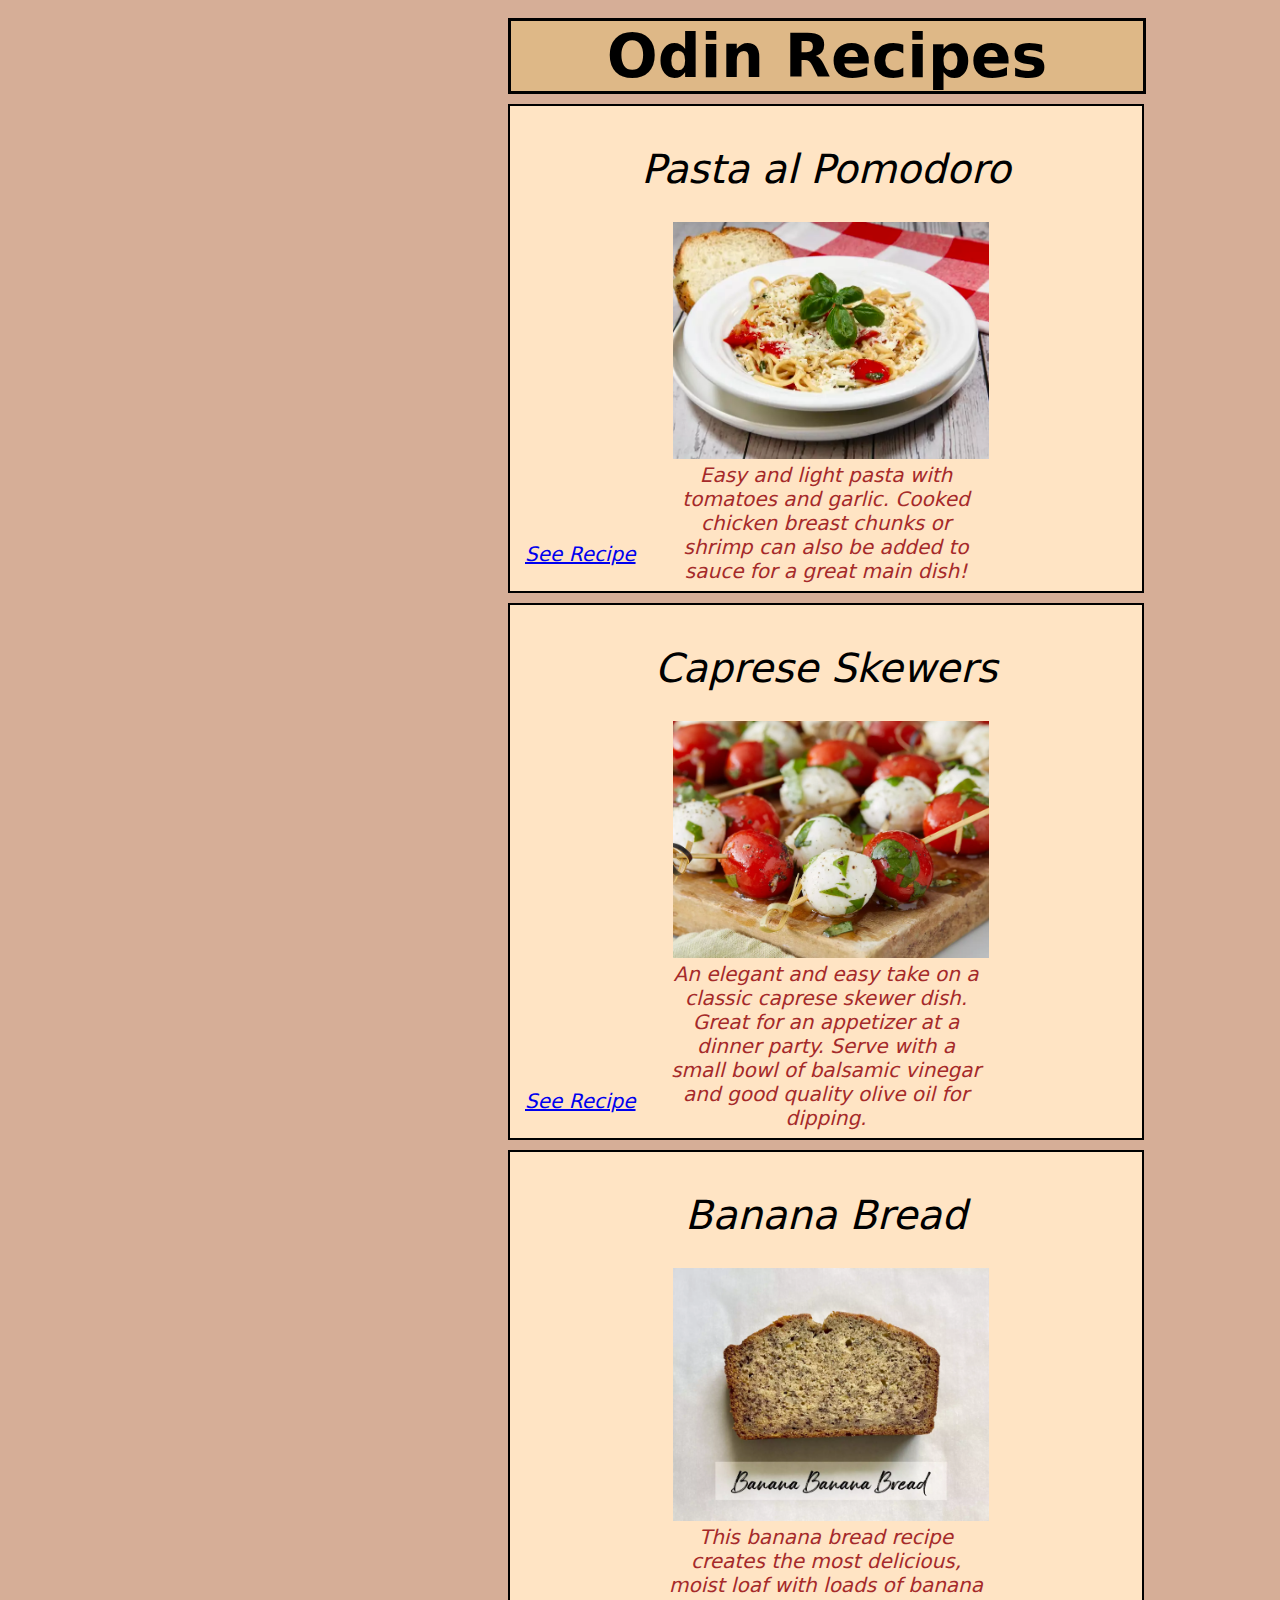
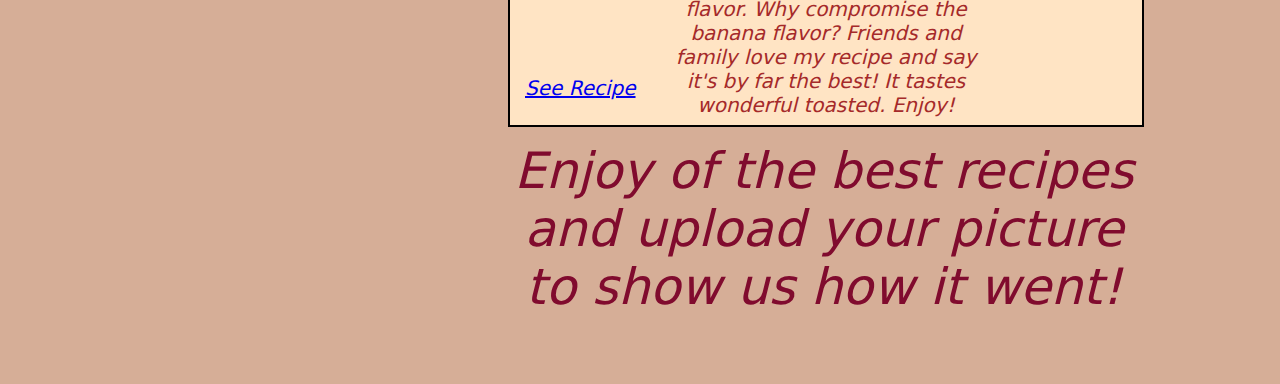
==== commit 1140f62c: "Modified index.html Modified the link of the images in the index.html" ====
--- a/index.html
+++ b/index.html
@@ -16,7 +16,7 @@
             width="250"></img>
         <p class="description">Easy and light pasta with tomatoes and garlic. Cooked chicken breast chunks or shrimp can
             also be added to sauce for a great main dish!</p>
-        <p class="button"><a href="./recipes/food/pastaalpomodoro.html" target="_blank" rel="noopener noreferrer">See
+        <p class="button"><a href="./recipes/pastaalpomodoro.html" target="_blank" rel="noopener noreferrer">See
                 Recipe</a></p>
     </div>
     <div class="name">
@@ -25,7 +25,7 @@
             width="250"></img>
         <p class="description">An elegant and easy take on a classic caprese skewer dish. Great for an appetizer at a
             dinner party. Serve with a small bowl of balsamic vinegar and good quality olive oil for dipping.</p>
-        <p class="button"><a href="./recipes/food/caprese_skewers.html" target="_blank" rel="noopener noreferrer">See
+        <p class="button"><a href="./recipes/caprese_skewers.html" target="_blank" rel="noopener noreferrer">See
                 Recipe</a></p>
     </div>
     <div class="name">
@@ -34,7 +34,7 @@
         <p class="description">This banana bread recipe creates the most delicious, moist loaf with loads of banana
             flavor. Why compromise the banana flavor? Friends and family love my recipe and say it's by far the best! It
             tastes wonderful toasted. Enjoy!</p>
-        <p class="button"><a href="./recipes/food/banana_bread.html" target="_blank" rel="noopener noreferrer">See
+        <p class="button"><a href="./recipes/banana_bread.html" target="_blank" rel="noopener noreferrer">See
                 Recipe</a></p>
     </div>
     </div>
--- a/styles.css
+++ b/styles.css
@@ -49,7 +49,6 @@
     margin-top: -10px;
     margin-bottom: 10px;
     margin-left: 10px;
-    padding-left: 30px;
 }
 
 .description {
@@ -59,6 +58,8 @@
     height: auto;
     font-size: 20px;
     color:brown;
+    margin-top: -15px;
+    margin-bottom: -50px;
 }
 
 .button {
@@ -66,16 +67,19 @@
     display: block;
     padding: 5px;
     margin-left: 10px;
+    margin-top: -50px;
     text-align: left;
     font-size: 20px;
 }
 .message {
     box-sizing: content-box;
     display: inline-block;
-    color: aliceblue;
+    color: rgb(128, 11, 46);
     font-size: 50px;
+    font-style: italic;
     text-align: center;
     width: 50%;
     height: auto;
     padding: 10px 500px;
+    margin-top: -5px;
 }